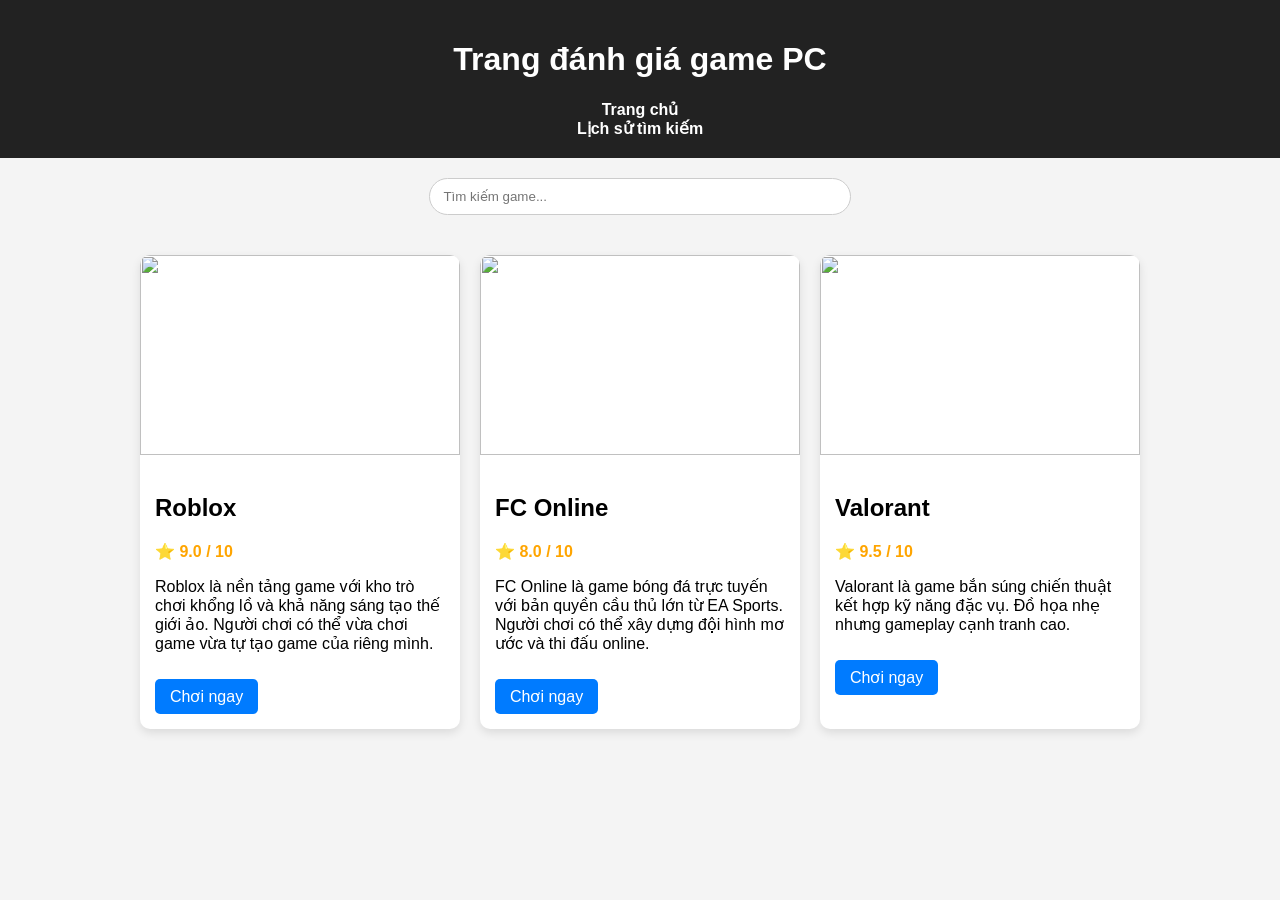
==== index.html @ a145c92f "commitfist" ====
<!DOCTYPE html>
<html lang="vi">

<head>
  <meta charset="UTF-8" />
  <meta name="viewport" content="width=device-width, initial-scale=1.0" />
  <title>Đánh giá Game PC</title>

  <style>
    body {
      font-family: Arial, Helvetica, sans-serif;
      margin: 0;
      background: #f4f4f4;
    }

    header {
      background: #222;
      color: white;
      text-align: center;
      padding: 20px;
    }

    nav a {
      color: white;
      text-decoration: none;
      margin: 0 10px;
      font-weight: bold;
    }

    .container {
      max-width: 1000px;
      margin: auto;
      padding: 20px;
      display: grid;
      grid-template-columns: repeat(auto-fit, minmax(300px, 1fr));
      gap: 20px;
    }

    .game-card {
      background: white;
      border-radius: 10px;
      overflow: hidden;
      box-shadow: 0 4px 10px rgba(0, 0, 0, 0.1);
    }

    .game-card img {
      width: 100%;
      height: 200px;
      object-fit: cover;
    }

    .game-info {
      padding: 15px;
    }

    .rating {
      color: orange;
      font-weight: bold;
      margin: 5px 0;
    }

    .btn {
      display: inline-block;
      margin-top: 10px;
      padding: 8px 15px;
      background: #007bff;
      color: white;
      text-decoration: none;
      border-radius: 5px;
    }

    .btn:hover {
      background: #0056b3;
    }
  </style>
</head>

<body>

  <header>
    <h1>Trang đánh giá game PC</h1>
    <nav>
      <a href="#">Trang chủ</a>
    </nav>
    <nav>
      <a href="#">Lịch sử tìm kiếm</a>
    </nav>
  </header>
  <div style="text-align:center; margin:20px;">
    <input type="text" id="searchInput" placeholder=" Tìm kiếm game..." onkeyup="searchGame()"
      style="padding:10px; width:60%; max-width:400px; border-radius:20px; border:1px solid #ccc;">
  </div>

  <div class="container">

    <!-- Roblox -->
    <div class="game-card">
      <img src="https://cdn-media.sforum.vn/storage/app/media/phuonganh/black-friday-roblox-2025.jpg">
      <div class="game-info">
        <h2>Roblox</h2>
        <div class="rating">⭐ 9.0 / 10</div>
        <p>
          Roblox là nền tảng game với kho trò chơi khổng lồ và khả năng sáng tạo thế giới ảo.
          Người chơi có thể vừa chơi game vừa tự tạo game của riêng mình.
        </p>
        <a href="https://www.roblox.com/vi/Login" class="btn">Chơi ngay</a>
      </div>
    </div>

    <!-- FC Online -->
    <div class="game-card">
      <img
        src="https://play-lh.googleusercontent.com/KjEM7U-WBSbhBHGsSPlylm5c-Mv2KkguCm2Om2QNgJG-TTeyEGYk3BRf3Yh3iXp4v5s">
      <div class="game-info">
        <h2>FC Online</h2>
        <div class="rating">⭐ 8.0 / 10</div>
        <p>
          FC Online là game bóng đá trực tuyến với bản quyền cầu thủ lớn từ EA Sports.
          Người chơi có thể xây dựng đội hình mơ ước và thi đấu online.
        </p>
        <a href="https://fconline.garena.vn/" class="btn">Chơi ngay</a>
      </div>
    </div>

    <!-- Valorant -->
    <div class="game-card">
      <img
        src="https://www.riotgames.com/darkroom/1440/8d5c497da1c2eeec8cffa99b01abc64b:5329ca773963a5b739e98e715957ab39/ps-f2p-val-console-launch-16x9.jpg">
      <div class="game-info">
        <h2>Valorant</h2>
        <div class="rating">⭐ 9.5 / 10</div>
        <p>
          Valorant là game bắn súng chiến thuật kết hợp kỹ năng đặc vụ.
          Đồ họa nhẹ nhưng gameplay cạnh tranh cao.
        </p>
        <a href="https://valorant.vnggames.com/" class="btn">Chơi ngay</a>
      </div>
    </div>

  </div>

</body>

</html>
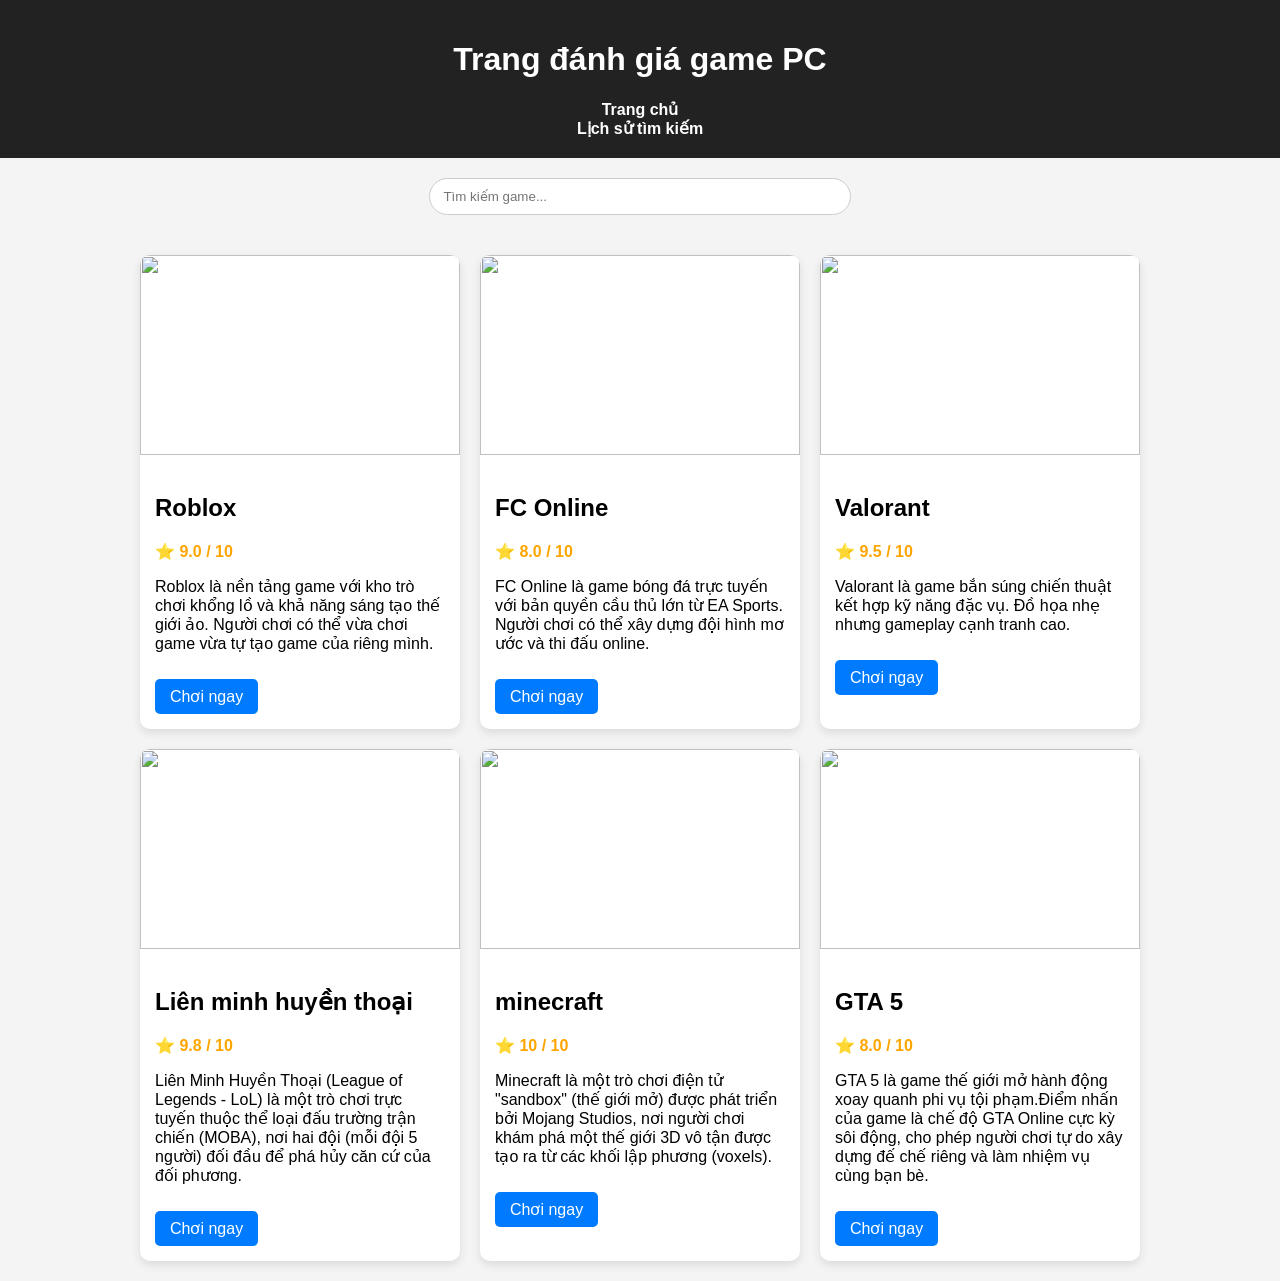
==== commit 756d9cd9: "fix" ====
--- a/index.html
+++ b/index.html
@@ -74,6 +74,22 @@
     }
   </style>
 </head>
+<script>
+  function searchGame() {
+    let input = document.getElementById("searchInput").value.toLowerCase();
+    let cards = document.querySelectorAll(".game-card");
+
+    cards.forEach(card => {
+      let title = card.querySelector("h2").innerText.toLowerCase();
+
+      if (title.includes(input)) {
+        card.style.display = "block";
+      } else {
+        card.style.display = "none";
+      }
+    });
+  }
+</script>
 
 <body>
 
@@ -136,7 +152,45 @@
         <a href="https://valorant.vnggames.com/" class="btn">Chơi ngay</a>
       </div>
     </div>
+    <div class="game-card">
+      <img src="https://s3-api.fpt.vn/fptvn-storage/2025-01-02/1735810188_1.png">
+      <div class="game-info">
+        <h2>Liên minh huyền thoại</h2>
+        <div class="rating">⭐ 9.8 / 10</div>
+        <p>
+          Liên Minh Huyền Thoại (League of Legends - LoL) là một trò chơi trực tuyến thuộc thể loại đấu trường trận
+          chiến (MOBA), nơi hai đội (mỗi đội 5 người) đối đầu để phá hủy căn cứ của đối phương.
 
+        </p>
+        <a href="https://www.leagueoflegends.com/vi-vn/" class="btn">Chơi ngay</a>
+      </div>
+    </div>
+    <div class="game-card">
+      <img src="https://upload.wikimedia.org/wikipedia/vi/4/48/%E1%BA%A2nh_b%C3%ACa_Minecraft.png">
+      <div class="game-info">
+        <h2>minecraft</h2>
+        <div class="rating">⭐ 10 / 10</div>
+        <p>
+          Minecraft là một trò chơi điện tử "sandbox" (thế giới mở) được phát triển bởi Mojang Studios, nơi người chơi
+          khám phá một thế giới 3D vô tận được tạo ra từ các khối lập phương (voxels).
+        </p>
+        <a href="https://www.minecraft.net/en-us/download" class="btn">Chơi ngay</a>
+      </div>
+    </div>
+    <div class="game-card">
+      <img src="https://encrypted-tbn0.gstatic.com/images?q=tbn:ANd9GcSYEzNJRxaDHm3UIHelDWL8pF3fY_zoiX2_Ug&s">
+      <div class="game-info">
+        <h2>GTA 5</h2>
+        <div class="rating">⭐ 8.0 / 10</div>
+        <p>
+          GTA 5 là game thế giới mở hành động xoay quanh phi vụ tội phạm.Điểm nhấn của game là chế độ GTA Online cực kỳ
+          sôi động, cho phép người chơi tự do xây dựng đế chế riêng và làm nhiệm vụ cùng bạn bè.
+
+        </p>
+        <a href="https://gta5grand.com/en?ref=1022&gad_source=1&gad_campaignid=17357859352&gbraid=0AAAAABeVh8kszGC1u3IkAlnK522uK8Jl-&gclid=EAIaIQobChMIlerUx-3RkwMVe6RmAh02GB_4EAAYASAAEgLMTvD_BwE"
+          class="btn">Chơi ngay</a>
+      </div>
+    </div>
   </div>
 
 </body>
